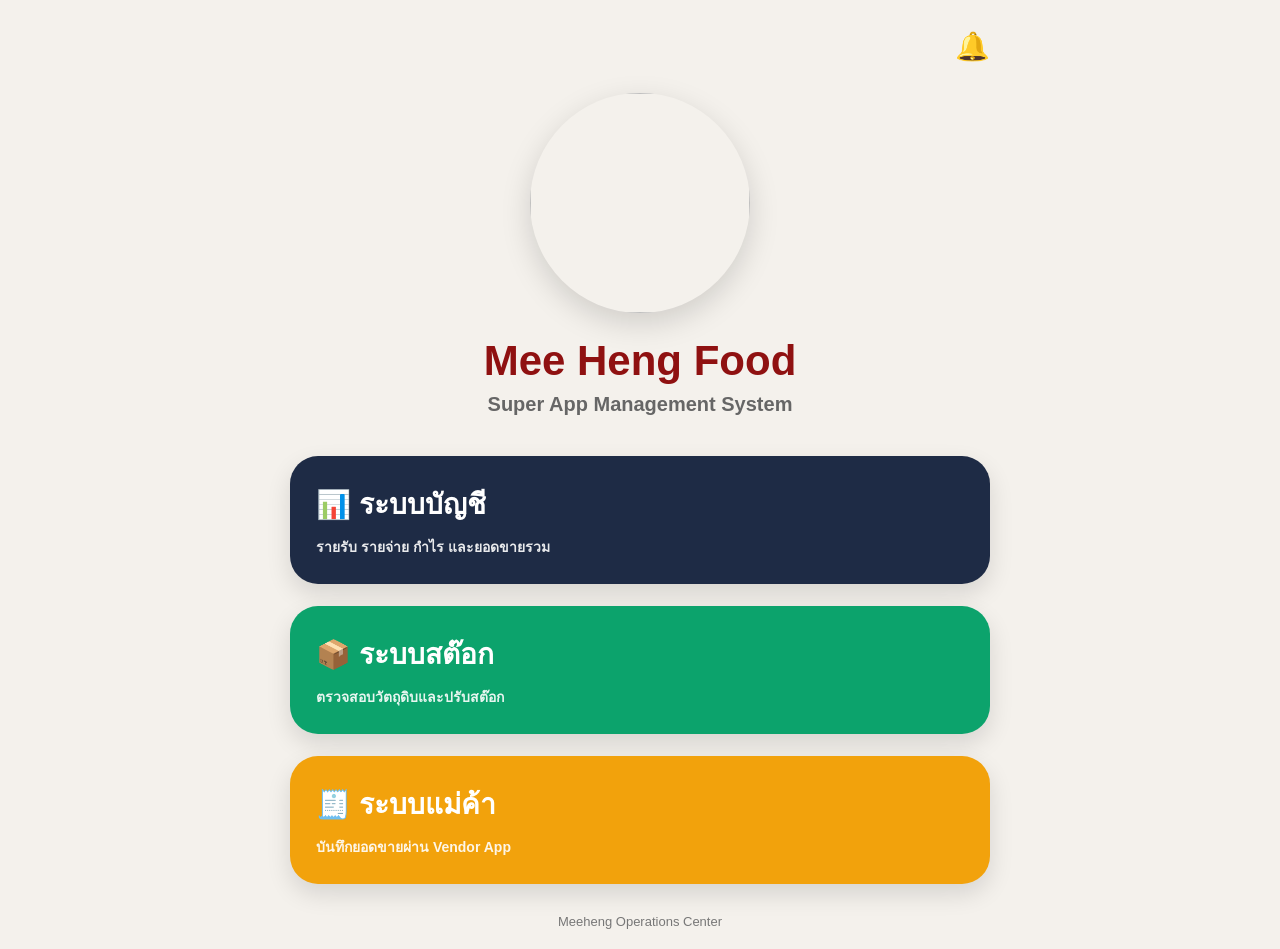
==== index.html @ 7fa739e5 "Update index.html" ====
<!doctype html>
<html lang="th">
<head>
<meta charset="utf-8">
<meta name="viewport" content="width=device-width,initial-scale=1">
<title>Meeheng Food Super App</title>

<meta name="theme-color" content="#9f1d20">

<style>
body{
margin:0;
background:#f4f1ec;
font-family:-apple-system,BlinkMacSystemFont,'Segoe UI',sans-serif;
color:#222;
}

.container{
max-width:700px;
margin:auto;
padding:20px;
}

.top{
text-align:right;
font-size:28px;
padding-top:10px;
}

.logo-wrap{
text-align:center;
margin-top:30px;
}

.logo{
width:220px;
height:220px;
object-fit:cover;
border-radius:50%;
box-shadow:0 10px 30px rgba(0,0,0,.15);
}

.title{
font-size:42px;
font-weight:800;
margin-top:20px;
color:#8f1111;
}

.subtitle{
font-size:20px;
color:#666;
margin-top:8px;
font-weight:600;
}

.menu{
margin-top:40px;
display:grid;
gap:22px;
}

.card{
border:none;
border-radius:28px;
padding:26px;
font-size:28px;
font-weight:800;
color:white;
text-align:left;
box-shadow:0 10px 24px rgba(0,0,0,.12);
}

.card small{
display:block;
font-size:14px;
margin-top:10px;
opacity:.9;
}

.account{
background:#1e2b45;
}

.stock{
background:#0ca36c;
}

.vendor{
background:#f2a20c;
}

.footer{
text-align:center;
margin-top:30px;
font-size:13px;
color:#777;
}
</style>
</head>

<body>

<div class="container">

<div class="top">🔔</div>

<div class="logo-wrap">
<img src="https://raw.githubusercontent.com/Ruchayanee/meeheng-erp/main/assets/logo.svg" class="logo">

<div class="title">
Mee Heng Food
</div>

<div class="subtitle">
Super App Management System
</div>
</div>

<div class="menu">

<button class="card account">
📊 ระบบบัญชี
<small>
รายรับ รายจ่าย กำไร และยอดขายรวม
</small>
</button>

<button class="card stock"
onclick="window.location.href='/meeheng-erp/inventory/'">
📦 ระบบสต๊อก
<small>
ตรวจสอบวัตถุดิบและปรับสต๊อก
</small>
</button>

<button class="card vendor"
onclick="window.open('/meeheng-erp/vendor-app/')">
🧾 ระบบแม่ค้า
<small>
บันทึกยอดขายผ่าน Vendor App
</small>
</button>

</div>

<div class="footer">
Meeheng Operations Center
</div>

</div>

</body>
</html>
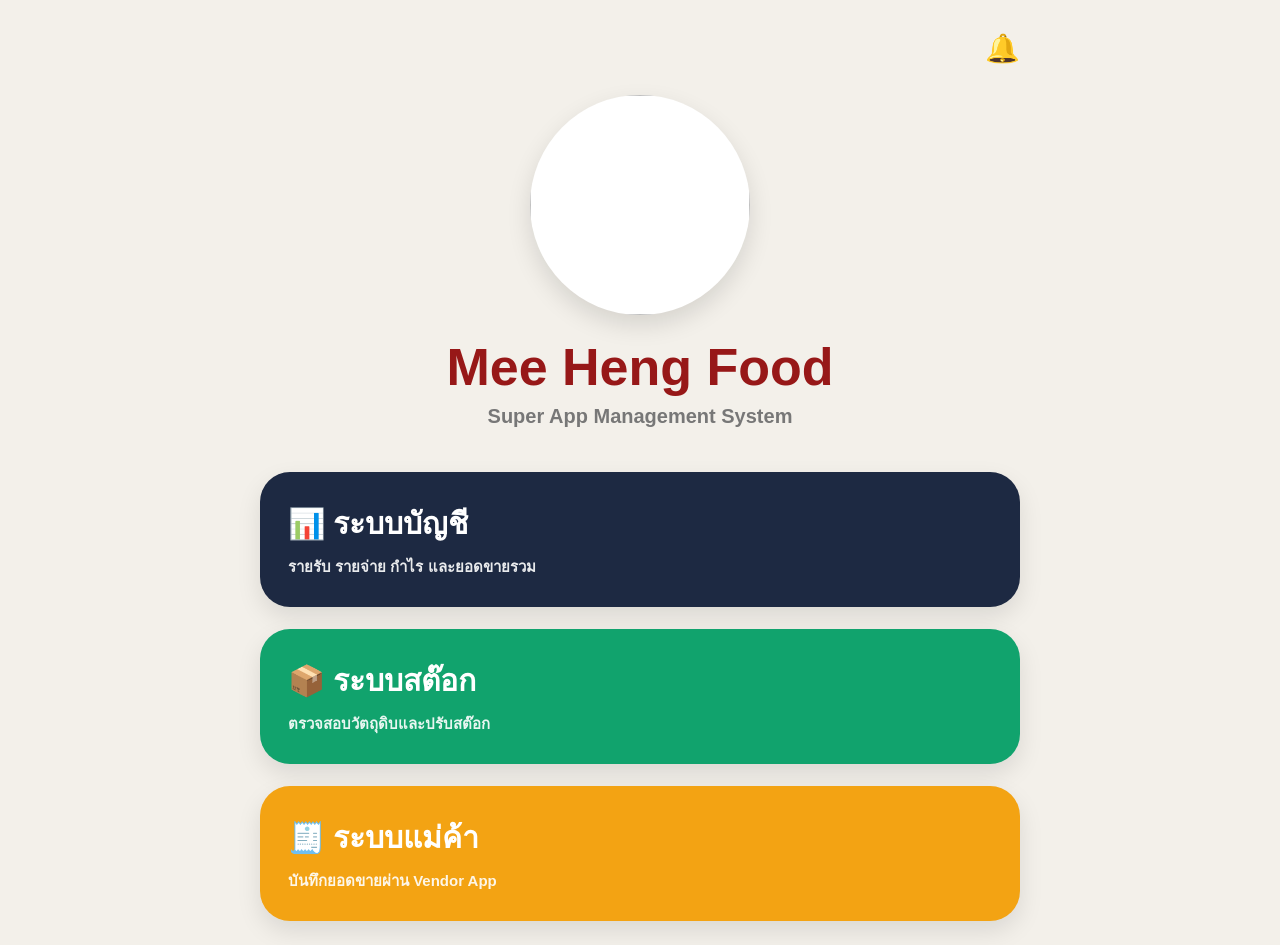
==== commit 61c5ae04: "ui: branded hotel style super app" ====
--- a/index.html
+++ b/index.html
@@ -1,154 +1 @@
-<!doctype html>
-<html lang="th">
-<head>
-<meta charset="utf-8">
-<meta name="viewport" content="width=device-width,initial-scale=1">
-<title>Meeheng Food Super App</title>
-
-<meta name="theme-color" content="#9f1d20">
-
-<style>
-body{
-margin:0;
-background:#f4f1ec;
-font-family:-apple-system,BlinkMacSystemFont,'Segoe UI',sans-serif;
-color:#222;
-}
-
-.container{
-max-width:700px;
-margin:auto;
-padding:20px;
-}
-
-.top{
-text-align:right;
-font-size:28px;
-padding-top:10px;
-}
-
-.logo-wrap{
-text-align:center;
-margin-top:30px;
-}
-
-.logo{
-width:220px;
-height:220px;
-object-fit:cover;
-border-radius:50%;
-box-shadow:0 10px 30px rgba(0,0,0,.15);
-}
-
-.title{
-font-size:42px;
-font-weight:800;
-margin-top:20px;
-color:#8f1111;
-}
-
-.subtitle{
-font-size:20px;
-color:#666;
-margin-top:8px;
-font-weight:600;
-}
-
-.menu{
-margin-top:40px;
-display:grid;
-gap:22px;
-}
-
-.card{
-border:none;
-border-radius:28px;
-padding:26px;
-font-size:28px;
-font-weight:800;
-color:white;
-text-align:left;
-box-shadow:0 10px 24px rgba(0,0,0,.12);
-}
-
-.card small{
-display:block;
-font-size:14px;
-margin-top:10px;
-opacity:.9;
-}
-
-.account{
-background:#1e2b45;
-}
-
-.stock{
-background:#0ca36c;
-}
-
-.vendor{
-background:#f2a20c;
-}
-
-.footer{
-text-align:center;
-margin-top:30px;
-font-size:13px;
-color:#777;
-}
-</style>
-</head>
-
-<body>
-
-<div class="container">
-
-<div class="top">🔔</div>
-
-<div class="logo-wrap">
-<img src="https://raw.githubusercontent.com/Ruchayanee/meeheng-erp/main/assets/logo.svg" class="logo">
-
-<div class="title">
-Mee Heng Food
-</div>
-
-<div class="subtitle">
-Super App Management System
-</div>
-</div>
-
-<div class="menu">
-
-<button class="card account">
-📊 ระบบบัญชี
-<small>
-รายรับ รายจ่าย กำไร และยอดขายรวม
-</small>
-</button>
-
-<button class="card stock"
-onclick="window.location.href='/meeheng-erp/inventory/'">
-📦 ระบบสต๊อก
-<small>
-ตรวจสอบวัตถุดิบและปรับสต๊อก
-</small>
-</button>
-
-<button class="card vendor"
-onclick="window.open('/meeheng-erp/vendor-app/')">
-🧾 ระบบแม่ค้า
-<small>
-บันทึกยอดขายผ่าน Vendor App
-</small>
-</button>
-
-</div>
-
-<div class="footer">
-Meeheng Operations Center
-</div>
-
-</div>
-
-</body>
-</html>
+<!doctype html><html lang='th'><head><meta charset='utf-8'><meta name='viewport' content='width=device-width,initial-scale=1'><title>Meeheng Food</title><meta name='theme-color' content='#8f1111'><style>body{margin:0;background:#f3f0ea;font-family:-apple-system,BlinkMacSystemFont,sans-serif}.wrap{max-width:760px;margin:auto;padding:24px}.bell{text-align:right;font-size:28px;padding-top:8px}.center{text-align:center;margin-top:30px}.logo{width:220px;height:220px;border-radius:50%;background:#fff;object-fit:cover;box-shadow:0 10px 25px rgba(0,0,0,.12)}h1{font-size:52px;color:#971818;margin:18px 0 8px;font-weight:900}p{margin:0;color:#777;font-size:20px;font-weight:700}.menu{display:grid;gap:22px;margin-top:44px}.btn{border:0;border-radius:30px;padding:28px;color:#fff;font-size:30px;font-weight:900;text-align:left;box-shadow:0 10px 25px rgba(0,0,0,.1)}.btn small{display:block;font-size:15px;opacity:.9;margin-top:8px}.a{background:#1d2942}.b{background:#11a36d}.c{background:#f3a313}</style></head><body><div class='wrap'><div class='bell'>🔔</div><div class='center'><img class='logo' src='https://raw.githubusercontent.com/Ruchayanee/meeheng-erp/main/assets/logo_transparent.png'><h1>Mee Heng Food</h1><p>Super App Management System</p></div><div class='menu'><button class='btn a'>📊 ระบบบัญชี<small>รายรับ รายจ่าย กำไร และยอดขายรวม</small></button><button class='btn b' onclick="window.location.href='/meeheng-erp/inventory/'">📦 ระบบสต๊อก<small>ตรวจสอบวัตถุดิบและปรับสต๊อก</small></button><button class='btn c' onclick="window.open('/meeheng-erp/vendor-app/')">🧾 ระบบแม่ค้า<small>บันทึกยอดขายผ่าน Vendor App</small></button></div></div></body></html>
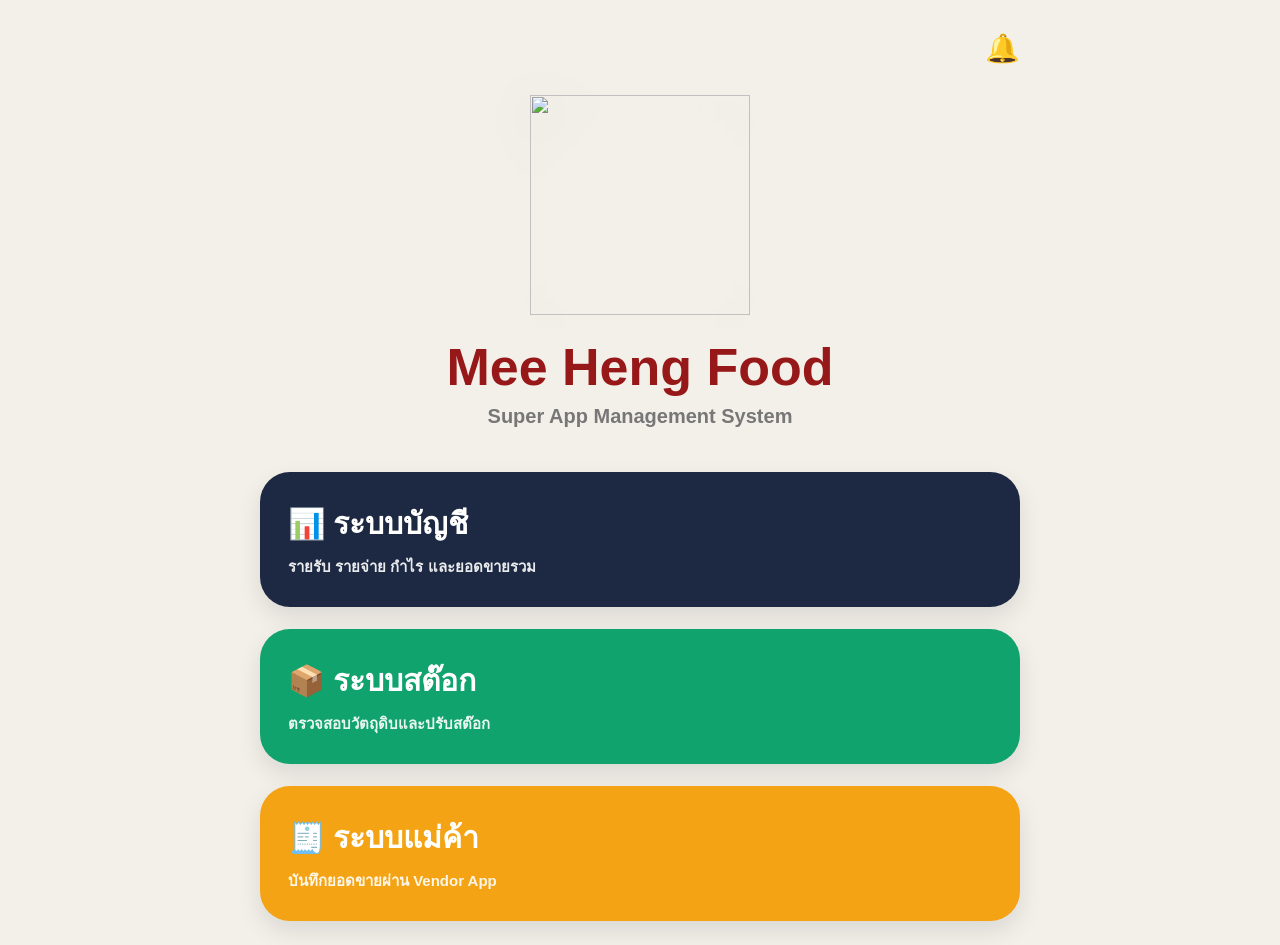
==== commit 45a88c2c: "fix: use transparent uploaded logo" ====
--- a/index.html
+++ b/index.html
@@ -1 +1 @@
-<!doctype html><html lang='th'><head><meta charset='utf-8'><meta name='viewport' content='width=device-width,initial-scale=1'><title>Meeheng Food</title><meta name='theme-color' content='#8f1111'><style>body{margin:0;background:#f3f0ea;font-family:-apple-system,BlinkMacSystemFont,sans-serif}.wrap{max-width:760px;margin:auto;padding:24px}.bell{text-align:right;font-size:28px;padding-top:8px}.center{text-align:center;margin-top:30px}.logo{width:220px;height:220px;border-radius:50%;background:#fff;object-fit:cover;box-shadow:0 10px 25px rgba(0,0,0,.12)}h1{font-size:52px;color:#971818;margin:18px 0 8px;font-weight:900}p{margin:0;color:#777;font-size:20px;font-weight:700}.menu{display:grid;gap:22px;margin-top:44px}.btn{border:0;border-radius:30px;padding:28px;color:#fff;font-size:30px;font-weight:900;text-align:left;box-shadow:0 10px 25px rgba(0,0,0,.1)}.btn small{display:block;font-size:15px;opacity:.9;margin-top:8px}.a{background:#1d2942}.b{background:#11a36d}.c{background:#f3a313}</style></head><body><div class='wrap'><div class='bell'>🔔</div><div class='center'><img class='logo' src='https://raw.githubusercontent.com/Ruchayanee/meeheng-erp/main/assets/logo_transparent.png'><h1>Mee Heng Food</h1><p>Super App Management System</p></div><div class='menu'><button class='btn a'>📊 ระบบบัญชี<small>รายรับ รายจ่าย กำไร และยอดขายรวม</small></button><button class='btn b' onclick="window.location.href='/meeheng-erp/inventory/'">📦 ระบบสต๊อก<small>ตรวจสอบวัตถุดิบและปรับสต๊อก</small></button><button class='btn c' onclick="window.open('/meeheng-erp/vendor-app/')">🧾 ระบบแม่ค้า<small>บันทึกยอดขายผ่าน Vendor App</small></button></div></div></body></html>+<!doctype html><html lang='th'><head><meta charset='utf-8'><meta name='viewport' content='width=device-width,initial-scale=1'><title>Meeheng Food</title><meta name='theme-color' content='#8f1111'><style>body{margin:0;background:#f3f0ea;font-family:-apple-system,BlinkMacSystemFont,sans-serif}.wrap{max-width:760px;margin:auto;padding:24px}.bell{text-align:right;font-size:28px;padding-top:8px}.center{text-align:center;margin-top:30px}.logo{width:220px;height:220px;object-fit:contain;filter:drop-shadow(0 10px 25px rgba(0,0,0,.12))}h1{font-size:52px;color:#971818;margin:18px 0 8px;font-weight:900}p{margin:0;color:#777;font-size:20px;font-weight:700}.menu{display:grid;gap:22px;margin-top:44px}.btn{border:0;border-radius:30px;padding:28px;color:#fff;font-size:30px;font-weight:900;text-align:left;box-shadow:0 10px 25px rgba(0,0,0,.1)}.btn small{display:block;font-size:15px;opacity:.9;margin-top:8px}.a{background:#1d2942}.b{background:#11a36d}.c{background:#f3a313}</style></head><body><div class='wrap'><div class='bell'>🔔</div><div class='center'><img class='logo' src='https://raw.githubusercontent.com/Ruchayanee/meeheng-erp/main/assets/IMG_3283_TRANSPARENT.png'><h1>Mee Heng Food</h1><p>Super App Management System</p></div><div class='menu'><button class='btn a'>📊 ระบบบัญชี<small>รายรับ รายจ่าย กำไร และยอดขายรวม</small></button><button class='btn b' onclick="window.location.href='/meeheng-erp/inventory/'">📦 ระบบสต๊อก<small>ตรวจสอบวัตถุดิบและปรับสต๊อก</small></button><button class='btn c' onclick="window.open('/meeheng-erp/vendor-app/')">🧾 ระบบแม่ค้า<small>บันทึกยอดขายผ่าน Vendor App</small></button></div></div></body></html>
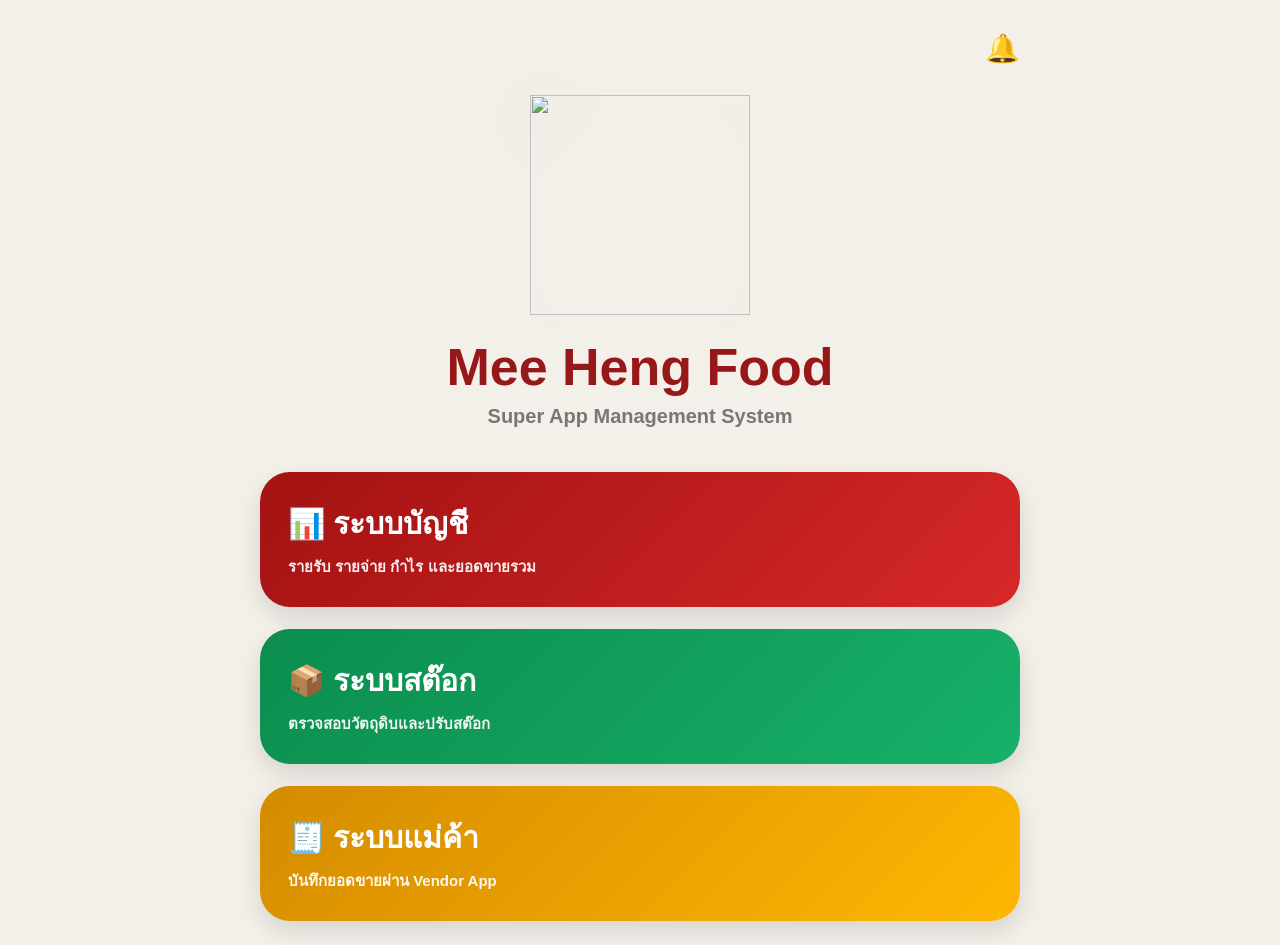
==== commit 7b7dd3d7: "style: update buttons to red yellow green theme" ====
--- a/index.html
+++ b/index.html
@@ -1 +1 @@
-<!doctype html><html lang='th'><head><meta charset='utf-8'><meta name='viewport' content='width=device-width,initial-scale=1'><title>Meeheng Food</title><meta name='theme-color' content='#8f1111'><style>body{margin:0;background:#f3f0ea;font-family:-apple-system,BlinkMacSystemFont,sans-serif}.wrap{max-width:760px;margin:auto;padding:24px}.bell{text-align:right;font-size:28px;padding-top:8px}.center{text-align:center;margin-top:30px}.logo{width:220px;height:220px;object-fit:contain;filter:drop-shadow(0 10px 25px rgba(0,0,0,.12))}h1{font-size:52px;color:#971818;margin:18px 0 8px;font-weight:900}p{margin:0;color:#777;font-size:20px;font-weight:700}.menu{display:grid;gap:22px;margin-top:44px}.btn{border:0;border-radius:30px;padding:28px;color:#fff;font-size:30px;font-weight:900;text-align:left;box-shadow:0 10px 25px rgba(0,0,0,.1)}.btn small{display:block;font-size:15px;opacity:.9;margin-top:8px}.a{background:#1d2942}.b{background:#11a36d}.c{background:#f3a313}</style></head><body><div class='wrap'><div class='bell'>🔔</div><div class='center'><img class='logo' src='https://raw.githubusercontent.com/Ruchayanee/meeheng-erp/main/assets/IMG_3283_TRANSPARENT.png'><h1>Mee Heng Food</h1><p>Super App Management System</p></div><div class='menu'><button class='btn a'>📊 ระบบบัญชี<small>รายรับ รายจ่าย กำไร และยอดขายรวม</small></button><button class='btn b' onclick="window.location.href='/meeheng-erp/inventory/'">📦 ระบบสต๊อก<small>ตรวจสอบวัตถุดิบและปรับสต๊อก</small></button><button class='btn c' onclick="window.open('/meeheng-erp/vendor-app/')">🧾 ระบบแม่ค้า<small>บันทึกยอดขายผ่าน Vendor App</small></button></div></div></body></html>+<!doctype html><html lang='th'><head><meta charset='utf-8'><meta name='viewport' content='width=device-width,initial-scale=1'><title>Meeheng Food</title><meta name='theme-color' content='#8f1111'><style>body{margin:0;background:#f3f0ea;font-family:-apple-system,BlinkMacSystemFont,sans-serif}.wrap{max-width:760px;margin:auto;padding:24px}.bell{text-align:right;font-size:28px;padding-top:8px}.center{text-align:center;margin-top:30px}.logo{width:220px;height:220px;object-fit:contain;filter:drop-shadow(0 10px 25px rgba(0,0,0,.12))}h1{font-size:52px;color:#971818;margin:18px 0 8px;font-weight:900}p{margin:0;color:#777;font-size:20px;font-weight:700}.menu{display:grid;gap:22px;margin-top:44px}.btn{border:0;border-radius:30px;padding:28px;color:#fff;font-size:30px;font-weight:900;text-align:left;box-shadow:0 10px 25px rgba(0,0,0,.12)}.btn small{display:block;font-size:15px;opacity:.92;margin-top:8px}.a{background:linear-gradient(135deg,#a31212,#d62828)}.b{background:linear-gradient(135deg,#0b8d4d,#17b169)}.c{background:linear-gradient(135deg,#d48b00,#ffb703)}</style></head><body><div class='wrap'><div class='bell'>🔔</div><div class='center'><img class='logo' src='https://raw.githubusercontent.com/Ruchayanee/meeheng-erp/main/assets/IMG_3283_TRANSPARENT.png'><h1>Mee Heng Food</h1><p>Super App Management System</p></div><div class='menu'><button class='btn a'>📊 ระบบบัญชี<small>รายรับ รายจ่าย กำไร และยอดขายรวม</small></button><button class='btn b' onclick="window.location.href='/meeheng-erp/inventory/'">📦 ระบบสต๊อก<small>ตรวจสอบวัตถุดิบและปรับสต๊อก</small></button><button class='btn c' onclick="window.open('/meeheng-erp/vendor-app/')">🧾 ระบบแม่ค้า<small>บันทึกยอดขายผ่าน Vendor App</small></button></div></div></body></html>
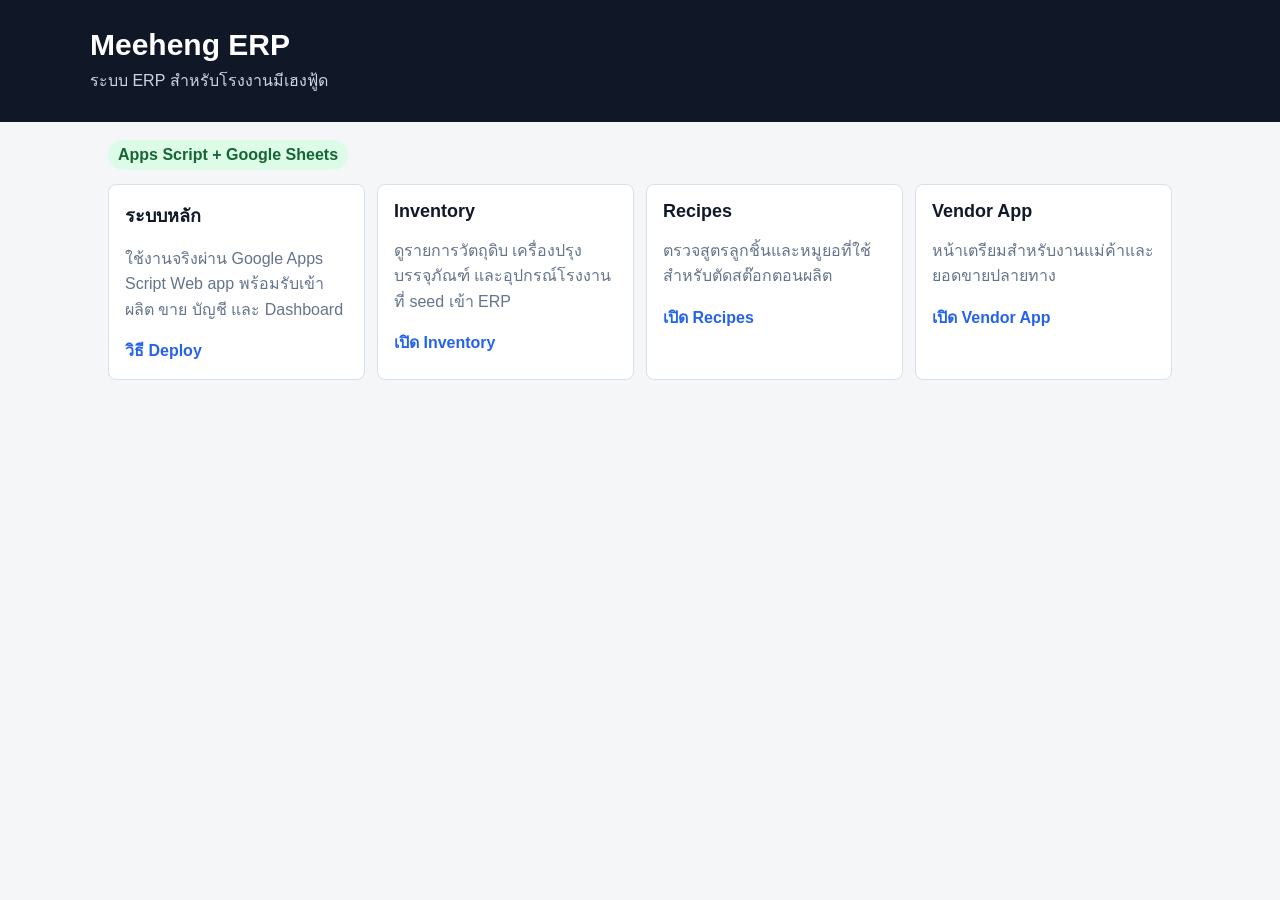
==== commit be4e280d: "feat: make ERP app ready for Apps Script" ====
--- a/index.html
+++ b/index.html
@@ -1 +1,56 @@
-<!doctype html><html lang='th'><head><meta charset='utf-8'><meta name='viewport' content='width=device-width,initial-scale=1'><title>Meeheng Food</title><meta name='theme-color' content='#8f1111'><style>body{margin:0;background:#f3f0ea;font-family:-apple-system,BlinkMacSystemFont,sans-serif}.wrap{max-width:760px;margin:auto;padding:24px}.bell{text-align:right;font-size:28px;padding-top:8px}.center{text-align:center;margin-top:30px}.logo{width:220px;height:220px;object-fit:contain;filter:drop-shadow(0 10px 25px rgba(0,0,0,.12))}h1{font-size:52px;color:#971818;margin:18px 0 8px;font-weight:900}p{margin:0;color:#777;font-size:20px;font-weight:700}.menu{display:grid;gap:22px;margin-top:44px}.btn{border:0;border-radius:30px;padding:28px;color:#fff;font-size:30px;font-weight:900;text-align:left;box-shadow:0 10px 25px rgba(0,0,0,.12)}.btn small{display:block;font-size:15px;opacity:.92;margin-top:8px}.a{background:linear-gradient(135deg,#a31212,#d62828)}.b{background:linear-gradient(135deg,#0b8d4d,#17b169)}.c{background:linear-gradient(135deg,#d48b00,#ffb703)}</style></head><body><div class='wrap'><div class='bell'>🔔</div><div class='center'><img class='logo' src='https://raw.githubusercontent.com/Ruchayanee/meeheng-erp/main/assets/IMG_3283_TRANSPARENT.png'><h1>Mee Heng Food</h1><p>Super App Management System</p></div><div class='menu'><button class='btn a'>📊 ระบบบัญชี<small>รายรับ รายจ่าย กำไร และยอดขายรวม</small></button><button class='btn b' onclick="window.location.href='/meeheng-erp/inventory/'">📦 ระบบสต๊อก<small>ตรวจสอบวัตถุดิบและปรับสต๊อก</small></button><button class='btn c' onclick="window.open('/meeheng-erp/vendor-app/')">🧾 ระบบแม่ค้า<small>บันทึกยอดขายผ่าน Vendor App</small></button></div></div></body></html>+<!DOCTYPE html>
+<html lang="th">
+<head>
+  <meta charset="UTF-8">
+  <meta name="viewport" content="width=device-width, initial-scale=1.0">
+  <title>Meeheng ERP</title>
+  <style>
+    * { box-sizing: border-box; }
+    body { margin: 0; background: #f4f6f8; color: #111827; font-family: Arial, "Noto Sans Thai", sans-serif; }
+    header { background: #101827; color: #fff; padding: 28px 18px; }
+    main, .inner { max-width: 1100px; margin: 0 auto; }
+    h1 { margin: 0 0 6px; font-size: 30px; }
+    p { color: #64748b; line-height: 1.6; }
+    header p { color: #cbd5e1; margin: 0; }
+    main { padding: 18px; }
+    .grid { display: grid; gap: 12px; grid-template-columns: repeat(auto-fit, minmax(220px, 1fr)); }
+    .card { background: #fff; border: 1px solid #d9e0e8; border-radius: 8px; padding: 16px; }
+    .card h2 { font-size: 18px; margin: 0 0 8px; }
+    a { color: #2563eb; font-weight: 700; text-decoration: none; }
+    .badge { background: #dcfce7; border-radius: 999px; color: #166534; display: inline-block; font-weight: 700; margin-bottom: 14px; padding: 6px 10px; }
+  </style>
+</head>
+<body>
+  <header>
+    <div class="inner">
+      <h1>Meeheng ERP</h1>
+      <p>ระบบ ERP สำหรับโรงงานมีเฮงฟู้ด</p>
+    </div>
+  </header>
+  <main>
+    <span class="badge">Apps Script + Google Sheets</span>
+    <div class="grid">
+      <section class="card">
+        <h2>ระบบหลัก</h2>
+        <p>ใช้งานจริงผ่าน Google Apps Script Web app พร้อมรับเข้า ผลิต ขาย บัญชี และ Dashboard</p>
+        <a href="docs/apps-script-deploy.md">วิธี Deploy</a>
+      </section>
+      <section class="card">
+        <h2>Inventory</h2>
+        <p>ดูรายการวัตถุดิบ เครื่องปรุง บรรจุภัณฑ์ และอุปกรณ์โรงงานที่ seed เข้า ERP</p>
+        <a href="inventory/">เปิด Inventory</a>
+      </section>
+      <section class="card">
+        <h2>Recipes</h2>
+        <p>ตรวจสูตรลูกชิ้นและหมูยอที่ใช้สำหรับตัดสต๊อกตอนผลิต</p>
+        <a href="recipes/">เปิด Recipes</a>
+      </section>
+      <section class="card">
+        <h2>Vendor App</h2>
+        <p>หน้าเตรียมสำหรับงานแม่ค้าและยอดขายปลายทาง</p>
+        <a href="vendor-app/">เปิด Vendor App</a>
+      </section>
+    </div>
+  </main>
+</body>
+</html>
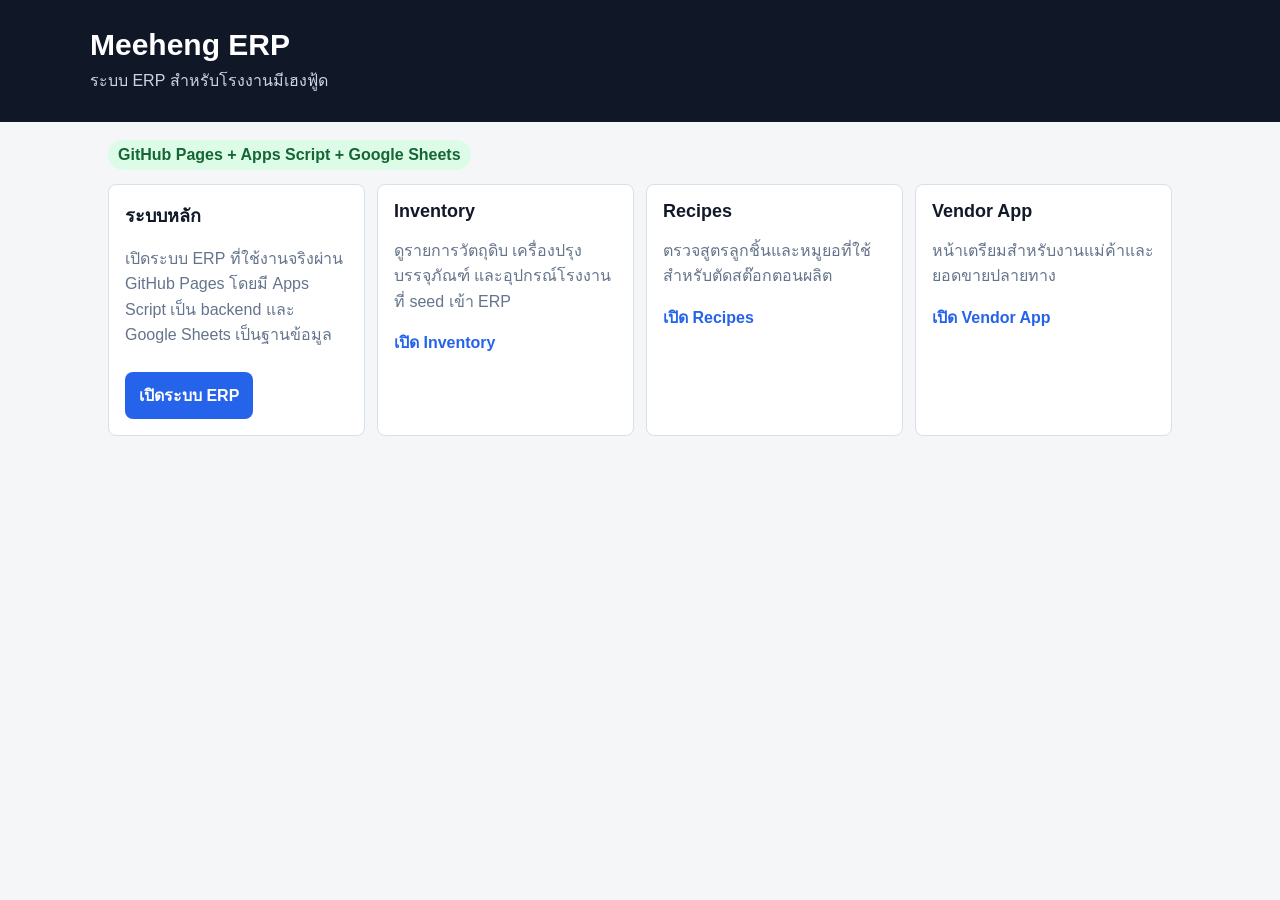
==== commit 3055bd48: "feat: add GitHub Pages ERP app" ====
--- a/index.html
+++ b/index.html
@@ -18,6 +18,7 @@
     .card h2 { font-size: 18px; margin: 0 0 8px; }
     a { color: #2563eb; font-weight: 700; text-decoration: none; }
     .badge { background: #dcfce7; border-radius: 999px; color: #166534; display: inline-block; font-weight: 700; margin-bottom: 14px; padding: 6px 10px; }
+    .primary { background: #2563eb; border-radius: 8px; color: #fff; display: inline-block; margin-top: 8px; padding: 11px 14px; }
   </style>
 </head>
 <body>
@@ -28,12 +29,12 @@
     </div>
   </header>
   <main>
-    <span class="badge">Apps Script + Google Sheets</span>
+    <span class="badge">GitHub Pages + Apps Script + Google Sheets</span>
     <div class="grid">
       <section class="card">
         <h2>ระบบหลัก</h2>
-        <p>ใช้งานจริงผ่าน Google Apps Script Web app พร้อมรับเข้า ผลิต ขาย บัญชี และ Dashboard</p>
-        <a href="docs/apps-script-deploy.md">วิธี Deploy</a>
+        <p>เปิดระบบ ERP ที่ใช้งานจริงผ่าน GitHub Pages โดยมี Apps Script เป็น backend และ Google Sheets เป็นฐานข้อมูล</p>
+        <a class="primary" href="app/">เปิดระบบ ERP</a>
       </section>
       <section class="card">
         <h2>Inventory</h2>
